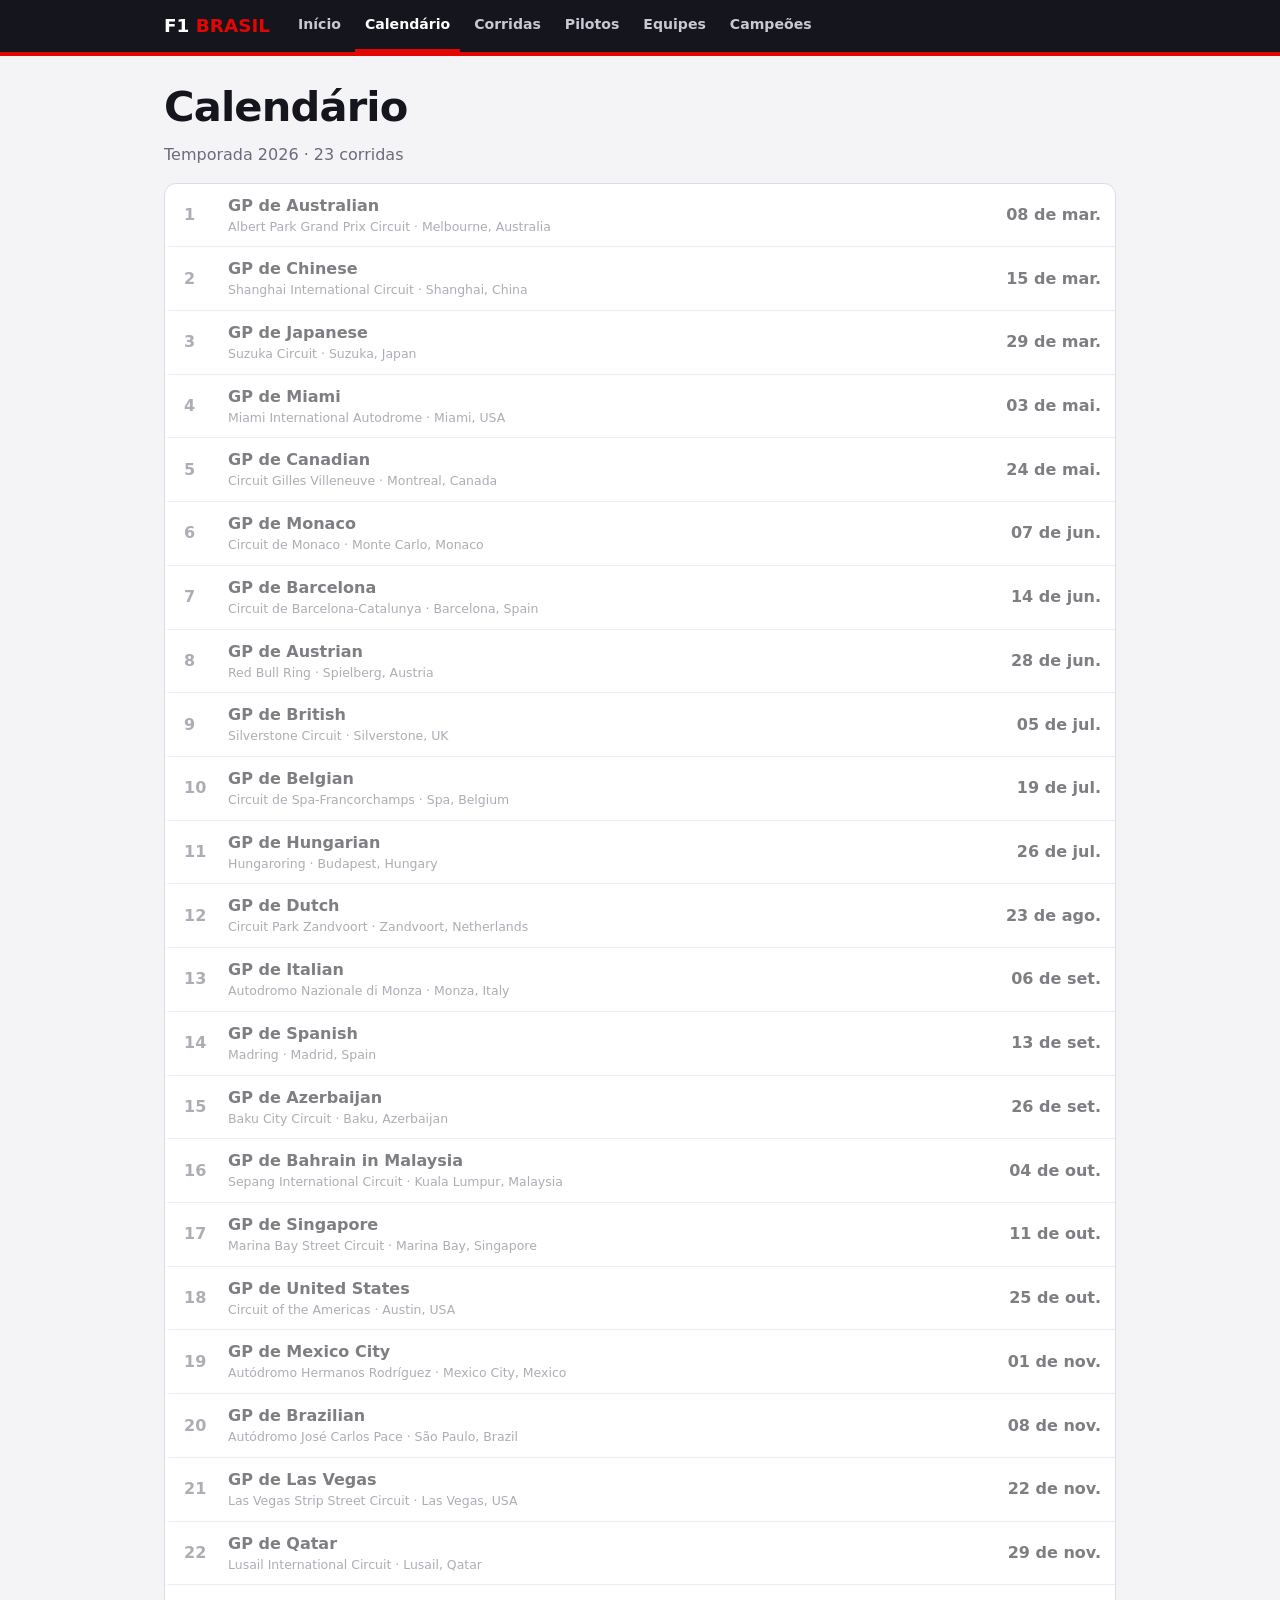
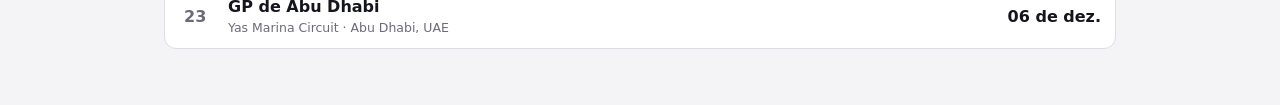
==== calendario.html @ 77a7c534 "Visual novo com menu e página inicial" ====
<!DOCTYPE html>
<html lang="pt-BR">
<head>
<meta charset="utf-8">
<meta name="viewport" content="width=device-width, initial-scale=1">
<title>Calendário · F1 Brasil</title>
<link rel="stylesheet" href="estilo.css">
<script src="menu.js"></script>
</head>
<body>
<main>
<h1>Calendário</h1>
<p class="sub" id="sub">Carregando...</p>
<div class="list" id="lista"></div>
</main>
<script>
const $=id=>document.getElementById(id);
(async()=>{
 try{
  const c=await lerDados("calendario.json");
  const corridas=c.MRData.RaceTable.Races;
  const hoje=new Date().toISOString().slice(0,10);
  $("sub").textContent="Temporada "+c.MRData.RaceTable.season+" · "+corridas.length+" corridas";
  $("lista").innerHTML=corridas.map(r=>'<div class="row'+(r.date<hoje?' passou':'')+'"><span class="pos">'+r.round+'</span><span><b>GP de '+r.raceName.replace(" Grand Prix","")+'</b><small>'+r.Circuit.circuitName+' · '+r.Circuit.Location.locality+', '+r.Circuit.Location.country+'</small></span><span class="pts">'+new Date(r.date+"T12:00:00").toLocaleDateString("pt-BR",{day:"2-digit",month:"short"})+'</span></div>').join("");
 }catch(e){$("sub").textContent="Não consegui carregar os dados: "+e.message}
})();
</script>
</body>
</html>
---- estilo.css ----
:root{--bg:#f4f4f6;--panel:#fff;--ink:#15151e;--mute:#6b6b7b;--line:#dcdce4;--red:#e10600;--hi:#fff1f0}
@media (prefers-color-scheme:dark){:root{--bg:#0c0c10;--panel:#16161d;--ink:#f2f2f6;--mute:#9a9aad;--line:#2a2a36;--hi:#2a1212}}
*{box-sizing:border-box}
body{margin:0;background:var(--bg);color:var(--ink);font-family:system-ui,-apple-system,sans-serif;line-height:1.5}
.topo{background:#15151e;border-bottom:4px solid var(--red);position:sticky;top:0;z-index:10}
.topo .in{max-width:980px;margin:0 auto;padding:0 14px;display:flex;align-items:center;gap:18px;overflow-x:auto}
.marca{color:#fff;font-weight:900;font-size:1.15rem;padding:12px 0;text-decoration:none;white-space:nowrap}
.marca b{color:var(--red)}
.topo nav{display:flex;gap:4px}
.topo nav a{color:#c9c9d6;text-decoration:none;font-weight:600;font-size:.88rem;padding:14px 10px;white-space:nowrap;border-bottom:3px solid transparent}
.topo nav a:hover,.topo nav a.on{color:#fff;border-bottom-color:var(--red)}
main{max-width:980px;margin:0 auto;padding:20px 14px 56px}
h1{font-size:clamp(1.7rem,5vw,2.6rem);margin:0 0 4px;letter-spacing:-.02em}
h2{font-size:.8rem;letter-spacing:.1em;text-transform:uppercase;color:var(--mute);margin:26px 0 10px}
.sub{color:var(--mute);margin:0 0 16px}
a{color:var(--red);font-weight:600}
.list{background:var(--panel);border:1px solid var(--line);border-radius:12px;overflow:hidden}
.row{display:grid;grid-template-columns:34px 1fr auto;gap:10px;align-items:center;padding:10px 14px;border-bottom:1px solid var(--line);border-left:5px solid var(--cor,transparent)}
.row:last-child{border-bottom:0}
.pos{font-weight:800;color:var(--mute)}
.row small{display:block;color:var(--mute);font-size:.78rem}
.pts{font-weight:800;text-align:right}
.passou{opacity:.55}
.hero{background:#15151e;color:#fff;border-radius:14px;padding:22px 20px;border-left:6px solid var(--red)}
.hero small{color:#b4b4c6;text-transform:uppercase;letter-spacing:.1em;font-size:.72rem}
.hero h1{margin:6px 0 2px}
.hero p{margin:2px 0;color:#c9c9d6}
.cont{display:flex;gap:10px;margin-top:14px}
.cont div{background:#23232f;border-radius:10px;padding:8px 14px;text-align:center;min-width:64px}
.cont b{display:block;font-size:1.5rem}
.cont span{font-size:.7rem;color:#b4b4c6;text-transform:uppercase}
.duas{display:grid;grid-template-columns:1fr 1fr;gap:14px}
@media (max-width:720px){.duas{grid-template-columns:1fr}}
.mais{display:inline-block;margin-top:8px;font-size:.88rem}
select{font:inherit;width:100%;padding:10px;border-radius:10px;border:1px solid var(--line);background:var(--panel);color:var(--ink);margin-bottom:12px}
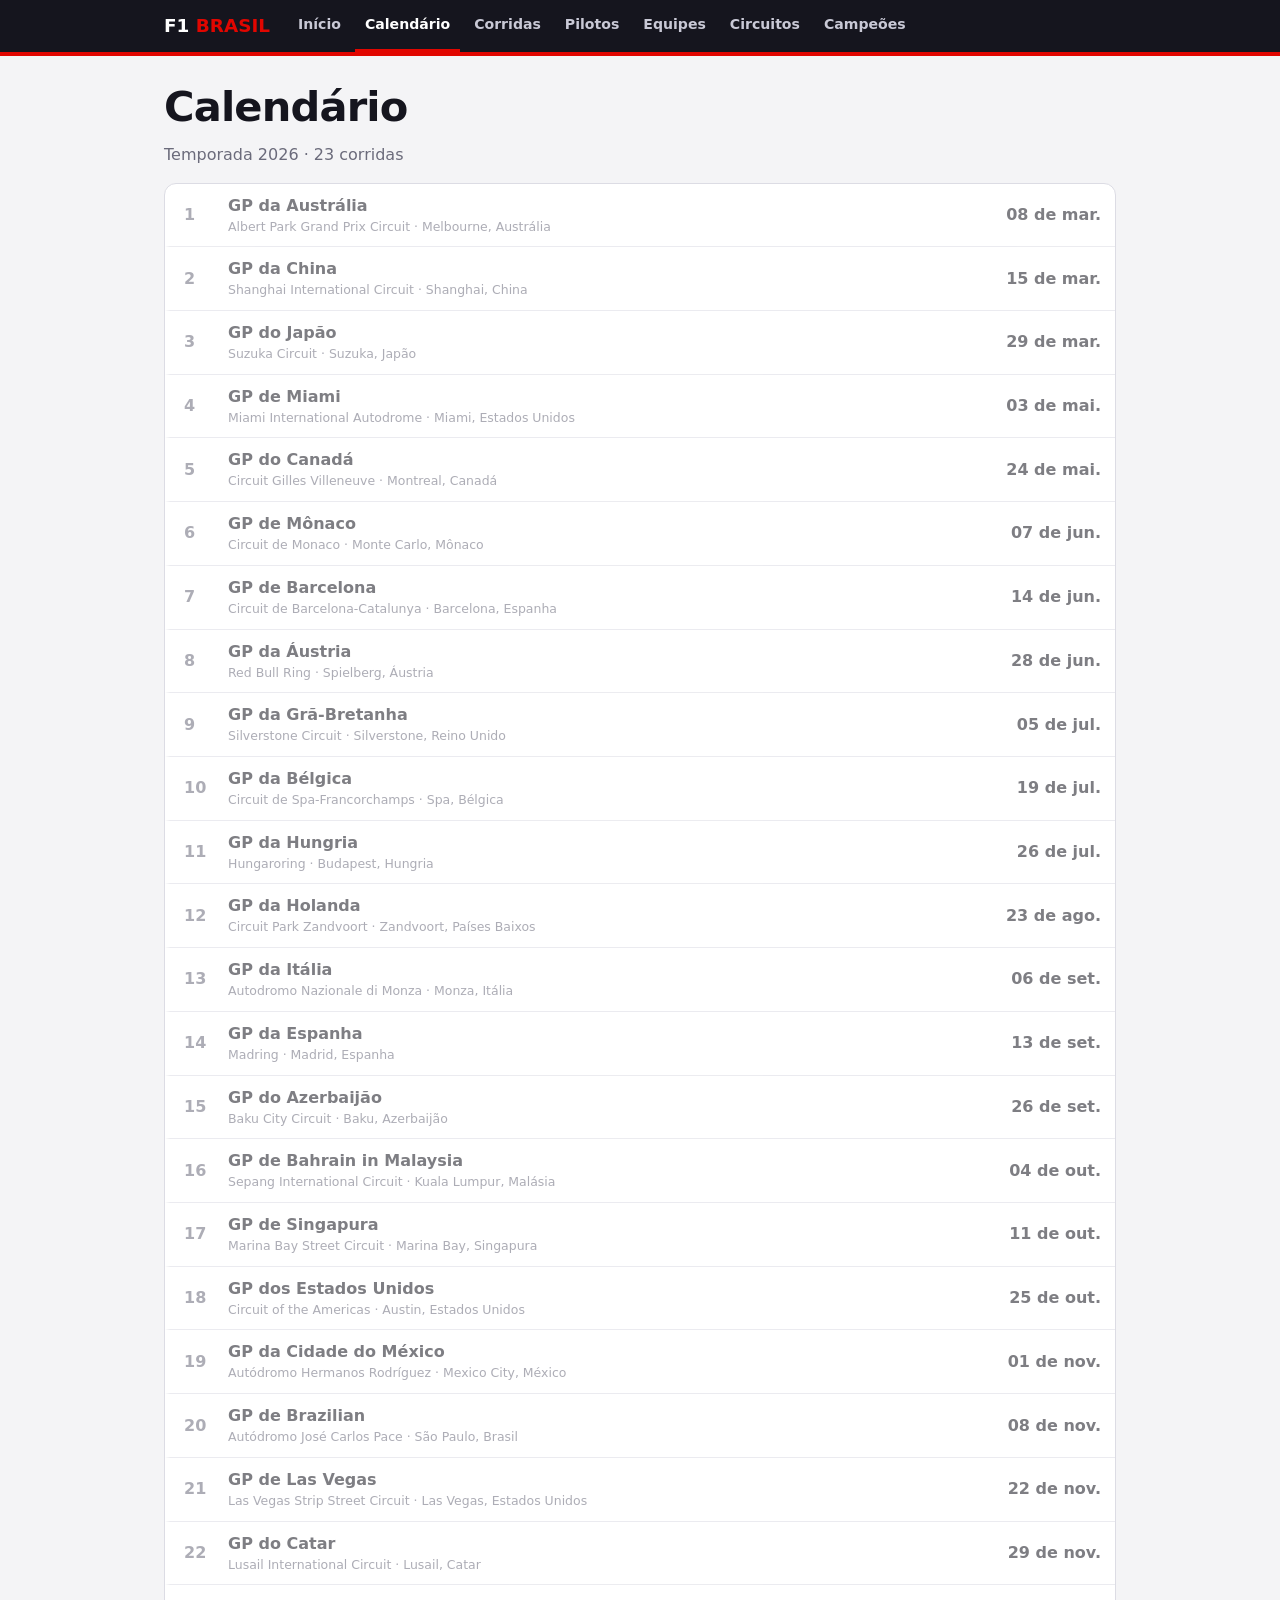
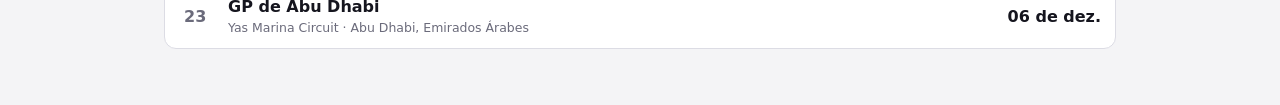
==== commit f1b1e912: "Nomes de GPs e países em português" ====
--- a/calendario.html
+++ b/calendario.html
@@ -21,7 +21,7 @@
   const corridas=c.MRData.RaceTable.Races;
   const hoje=new Date().toISOString().slice(0,10);
   $("sub").textContent="Temporada "+c.MRData.RaceTable.season+" · "+corridas.length+" corridas";
-  $("lista").innerHTML=corridas.map(r=>'<div class="row'+(r.date<hoje?' passou':'')+'"><span class="pos">'+r.round+'</span><span><b>GP de '+r.raceName.replace(" Grand Prix","")+'</b><small>'+r.Circuit.circuitName+' · '+r.Circuit.Location.locality+', '+r.Circuit.Location.country+'</small></span><span class="pts">'+new Date(r.date+"T12:00:00").toLocaleDateString("pt-BR",{day:"2-digit",month:"short"})+'</span></div>').join("");
+  $("lista").innerHTML=corridas.map(r=>'<div class="row'+(r.date<hoje?' passou':'')+'"><span class="pos">'+r.round+'</span><span><b>'+nomeGP(r.raceName)+'</b><small>'+r.Circuit.circuitName+' · '+r.Circuit.Location.locality+', '+pais(r.Circuit.Location.country)+'</small></span><span class="pts">'+new Date(r.date+"T12:00:00").toLocaleDateString("pt-BR",{day:"2-digit",month:"short"})+'</span></div>').join("");
  }catch(e){$("sub").textContent="Não consegui carregar os dados: "+e.message}
 })();
 </script>
--- a/estilo.css
+++ b/estilo.css
@@ -33,3 +33,14 @@
 @media (max-width:720px){.duas{grid-template-columns:1fr}}
 .mais{display:inline-block;margin-top:8px;font-size:.88rem}
 select{font:inherit;width:100%;padding:10px;border-radius:10px;border:1px solid var(--line);background:var(--panel);color:var(--ink);margin-bottom:12px}
+.cards{display:grid;grid-template-columns:repeat(auto-fill,minmax(210px,1fr));gap:10px}
+.card{display:block;background:var(--panel);border:1px solid var(--line);border-top:4px solid var(--cor,var(--red));border-radius:12px;padding:12px 14px;text-decoration:none;color:var(--ink);font-weight:400}
+.card:hover{background:var(--hi)}
+.card b{display:block}
+.card small{color:var(--mute)}
+.num{font-size:1.6rem;font-weight:900;color:var(--mute);float:right}
+.grade{display:grid;grid-template-columns:repeat(auto-fit,minmax(120px,1fr));gap:10px;margin:14px 0}
+.k{background:var(--panel);border:1px solid var(--line);border-radius:10px;padding:10px 12px}
+.k small{display:block;color:var(--mute);font-size:.7rem;text-transform:uppercase;letter-spacing:.06em}
+.k b{font-size:1.5rem}
+.nota{color:var(--mute);font-size:.78rem;margin-top:18px}
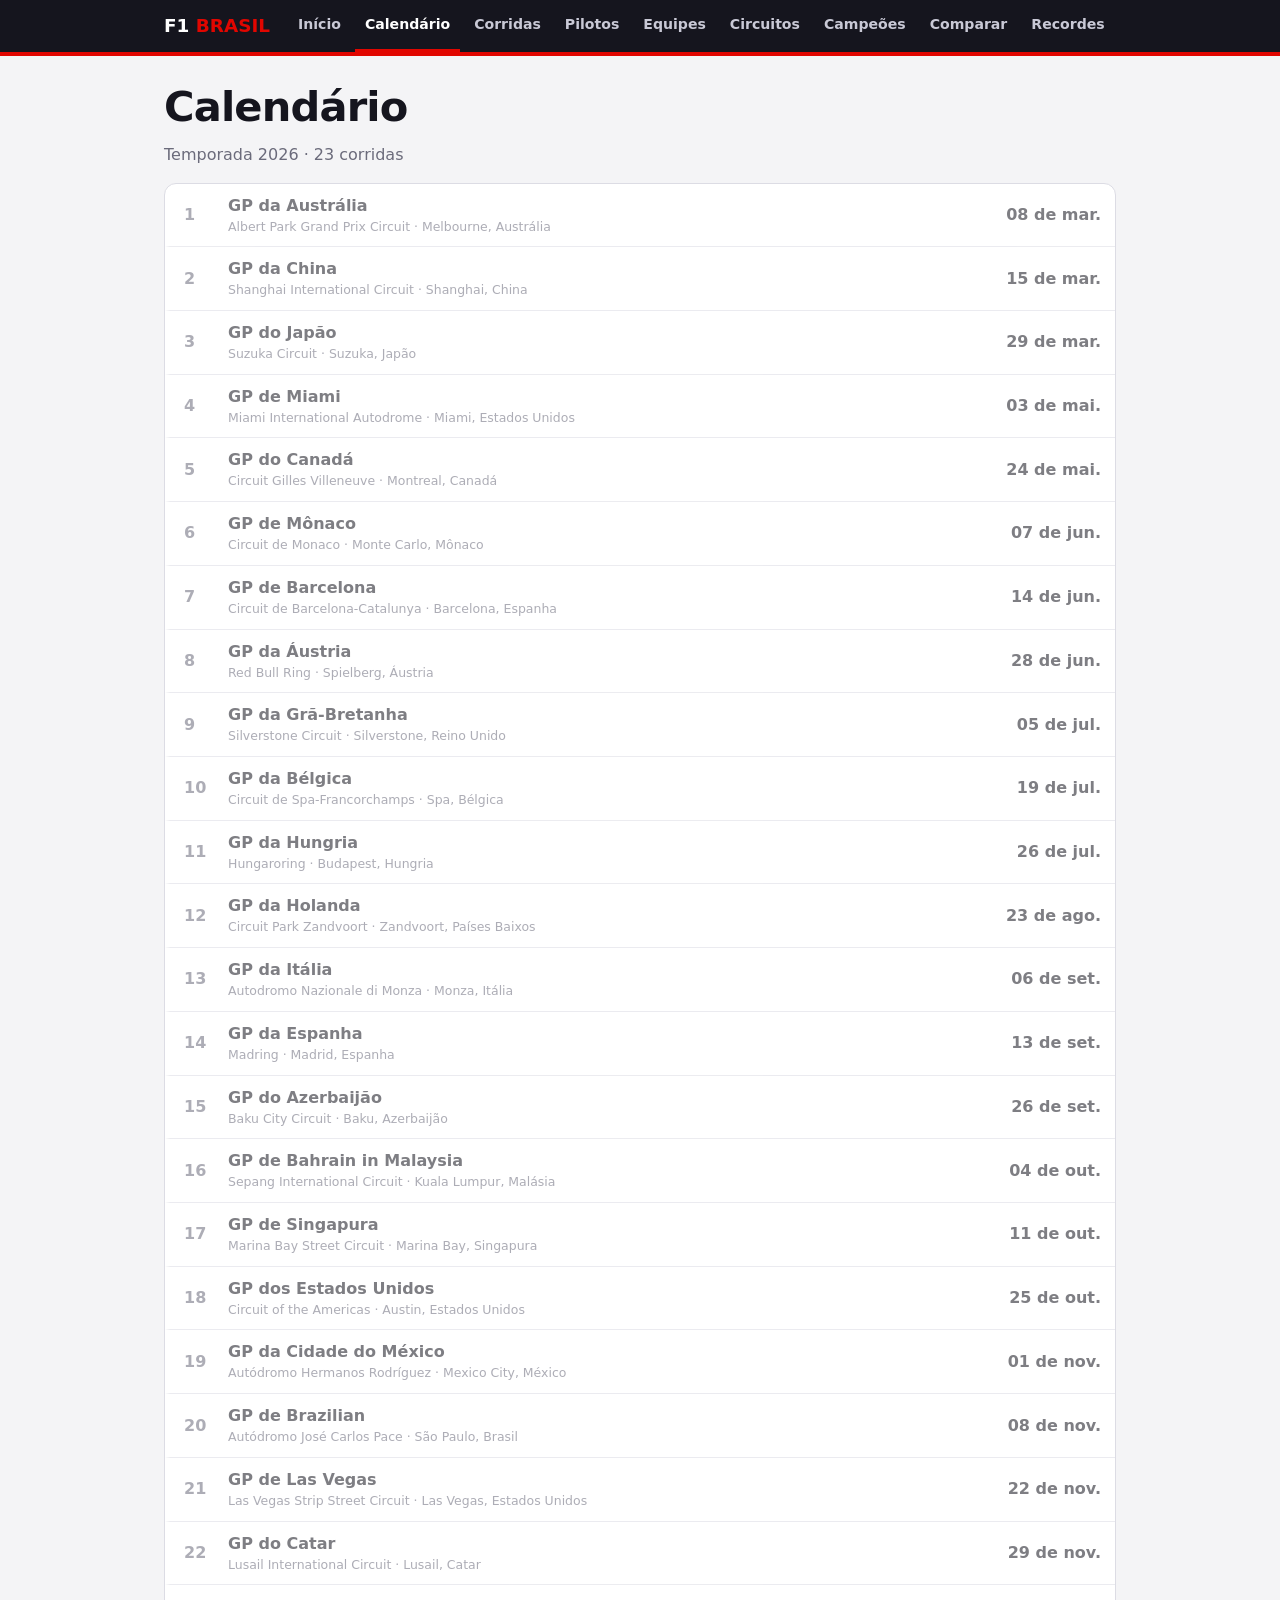
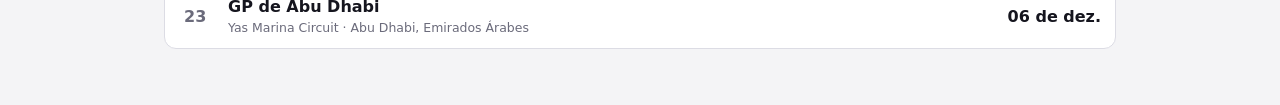
==== commit 053595b1: "Site instalável como app" ====
--- a/calendario.html
+++ b/calendario.html
@@ -4,7 +4,7 @@
 <meta charset="utf-8">
 <meta name="viewport" content="width=device-width, initial-scale=1">
 <title>Calendário · F1 Brasil</title>
-<link rel="stylesheet" href="estilo.css">
+<link rel="manifest" href="manifest.json"><link rel="apple-touch-icon" href="icone-180.png"><meta name="theme-color" content="#15151e"><meta name="apple-mobile-web-app-capable" content="yes"><meta name="mobile-web-app-capable" content="yes"><meta name="apple-mobile-web-app-title" content="F1 Brasil"><link rel="stylesheet" href="estilo.css">
 <script src="menu.js"></script>
 </head>
 <body>
